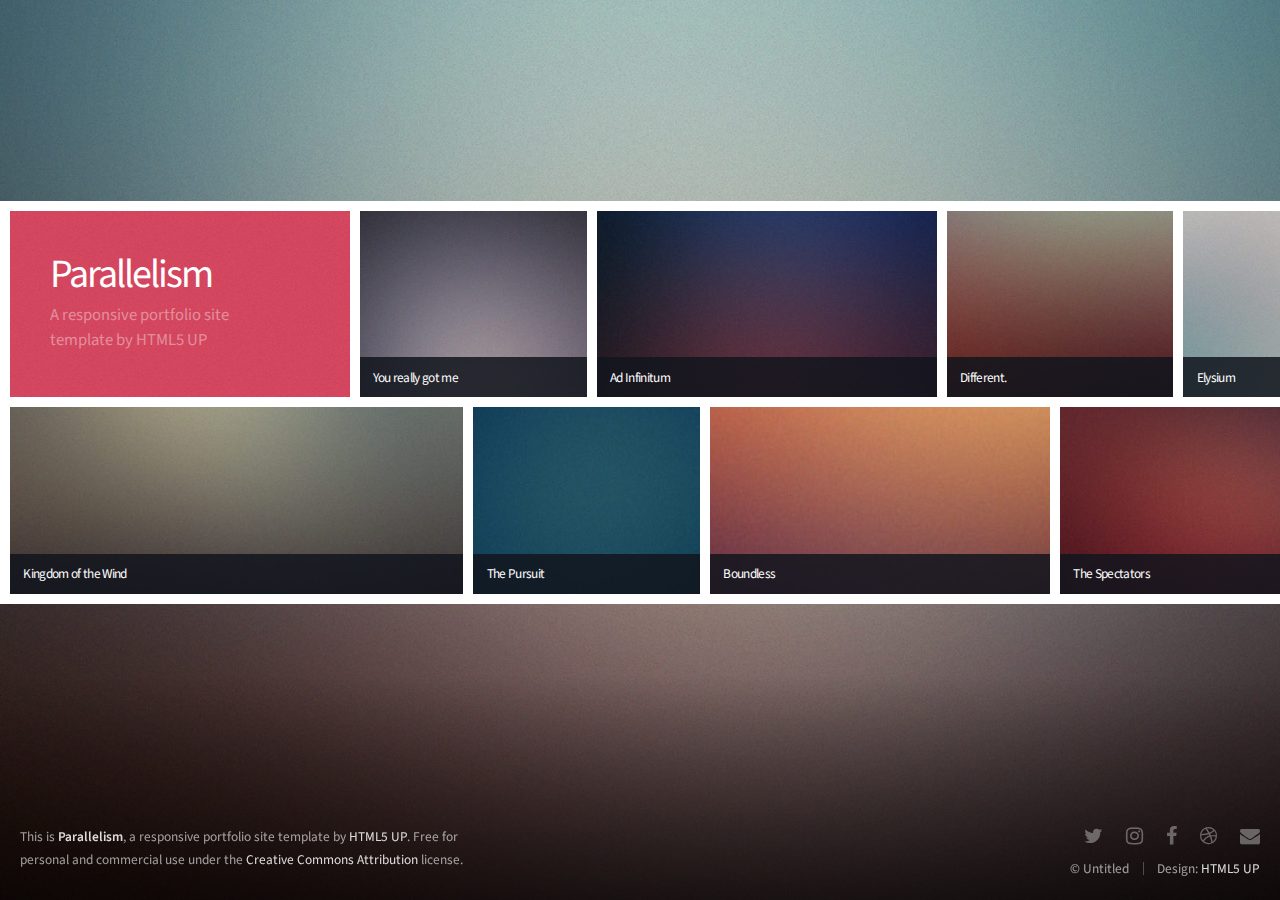
==== index.html @ c1fa1685 "Tw 2018" ====
<!DOCTYPE HTML>
<!--
	Parallelism by HTML5 UP
	html5up.net | @ajlkn
	Free for personal and commercial use under the CCA 3.0 license (html5up.net/license)
-->
<html>
	<head>
		<title>Parallelism by HTML5 UP</title>
		<meta charset="utf-8" />
		<meta name="viewport" content="width=device-width, initial-scale=1, user-scalable=no" />
		<link rel="stylesheet" href="assets/css/main.css" />
		<noscript><link rel="stylesheet" href="assets/css/noscript.css" /></noscript>
	</head>
	<body class="is-preload">

		<!-- Wrapper -->
			<div id="wrapper">

				<!-- Main -->
					<section id="main">

						<!-- Items -->
							<div class="items">

								<div class="item intro span-2">
									<h1>Parallelism</h1>
									<p>A responsive portfolio site<br />
									template by HTML5 UP</p>
								</div>

								<article class="item thumb span-1">
									<h2>You really got me</h2>
									<a href="images/fulls/01.jpg" class="image"><img src="images/thumbs/01.jpg" alt=""></a>
								</article>

								<article class="item thumb span-2">
									<h2>Ad Infinitum</h2>
									<a href="images/fulls/02.jpg" class="image"><img src="images/thumbs/02.jpg" alt=""></a>
								</article>

								<article class="item thumb span-1">
									<h2>Different.</h2>
									<a href="images/fulls/03.jpg" class="image"><img src="images/thumbs/03.jpg" alt=""></a>
								</article>

								<article class="item thumb span-1">
									<h2>Elysium</h2>
									<a href="images/fulls/04.jpg" class="image"><img src="images/thumbs/04.jpg" alt=""></a>
								</article>

								<article class="item thumb span-3">
									<h2>Kingdom of the Wind</h2>
									<a href="images/fulls/05.jpg" class="image"><img src="images/thumbs/05.jpg" alt=""></a>
								</article>

								<article class="item thumb span-1">
									<h2>The Pursuit</h2>
									<a href="images/fulls/06.jpg" class="image"><img src="images/thumbs/06.jpg" alt=""></a>
								</article>

								<article class="item thumb span-2">
									<h2>Boundless</h2>
									<a href="images/fulls/07.jpg" class="image"><img src="images/thumbs/07.jpg" alt=""></a>
								</article>

								<article class="item thumb span-2">
									<h2>The Spectators</h2>
									<a href="images/fulls/08.jpg" class="image"><img src="images/thumbs/08.jpg" alt=""></a>
								</article>

							</div>

						<!-- Items -->
							<div class="items">

								<article class="item thumb span-3"><h2>Kingdom of the Wind</h2><a href="images/fulls/05.jpg" class="image"><img src="images/thumbs/05.jpg" alt=""></a></article>
								<article class="item thumb span-1"><h2>The Pursuit</h2><a href="images/fulls/06.jpg" class="image"><img src="images/thumbs/06.jpg" alt=""></a></article>
								<article class="item thumb span-2"><h2>Boundless</h2><a href="images/fulls/07.jpg" class="image"><img src="images/thumbs/07.jpg" alt=""></a></article>
								<article class="item thumb span-2"><h2>The Spectators</h2><a href="images/fulls/08.jpg" class="image"><img src="images/thumbs/08.jpg" alt=""></a></article>
								<article class="item thumb span-1"><h2>You really got me</h2><a href="images/fulls/01.jpg" class="image"><img src="images/thumbs/01.jpg" alt=""></a></article>
								<article class="item thumb span-2"><h2>Ad Infinitum</h2><a href="images/fulls/02.jpg" class="image"><img src="images/thumbs/02.jpg" alt=""></a></article>
								<article class="item thumb span-1"><h2>Different.</h2><a href="images/fulls/03.jpg" class="image"><img src="images/thumbs/03.jpg" alt=""></a></article>
								<article class="item thumb span-2"><h2>Kingdom of the Wind</h2><a href="images/fulls/05.jpg" class="image"><img src="images/thumbs/05.jpg" alt=""></a></article>
								<article class="item thumb span-1"><h2>Elysium</h2><a href="images/fulls/04.jpg" class="image"><img src="images/thumbs/04.jpg" alt=""></a></article>

							</div>

					</section>

				<!-- Footer -->
					<section id="footer">
						<section>
							<p>This is <strong>Parallelism</strong>, a responsive portfolio site template by <a href="http://html5up.net">HTML5 UP</a>. Free for personal
							and commercial use under the <a href="http://html5up.net/license">Creative Commons Attribution</a> license.</p>
						</section>
						<section>
							<ul class="icons">
								<li><a href="#" class="icon fa-twitter"><span class="label">Twitter</span></a></li>
								<li><a href="#" class="icon fa-instagram"><span class="label">Instagram</span></a></li>
								<li><a href="#" class="icon fa-facebook"><span class="label">Facebook</span></a></li>
								<li><a href="#" class="icon fa-dribbble"><span class="label">Dribbble</span></a></li>
								<li><a href="#" class="icon fa-envelope"><span class="label">Email</span></a></li>
							</ul>
							<ul class="copyright">
								<li>&copy; Untitled</li><li>Design: <a href="http://html5up.net">HTML5 UP</a></li>
							</ul>
						</section>
					</section>

			</div>

		<!-- Scripts -->
			<script src="assets/js/jquery.min.js"></script>
			<script src="assets/js/jquery.poptrox.min.js"></script>
			<script src="assets/js/browser.min.js"></script>
			<script src="assets/js/breakpoints.min.js"></script>
			<script src="assets/js/util.js"></script>
			<script src="assets/js/main.js"></script>

	</body>
</html>
---- assets/css/main.css ----
@import url("https://fonts.googleapis.com/css?family=Source+Sans+Pro:400,600");
@import url("font-awesome.min.css");

/*
	Parallelism by HTML5 UP
	html5up.net | @ajlkn
	Free for personal and commercial use under the CCA 3.0 license (html5up.net/license)
*/

html, body, div, span, applet, object,
iframe, h1, h2, h3, h4, h5, h6, p, blockquote,
pre, a, abbr, acronym, address, big, cite,
code, del, dfn, em, img, ins, kbd, q, s, samp,
small, strike, strong, sub, sup, tt, var, b,
u, i, center, dl, dt, dd, ol, ul, li, fieldset,
form, label, legend, table, caption, tbody,
tfoot, thead, tr, th, td, article, aside,
canvas, details, embed, figure, figcaption,
footer, header, hgroup, menu, nav, output, ruby,
section, summary, time, mark, audio, video {
	margin: 0;
	padding: 0;
	border: 0;
	font-size: 100%;
	font: inherit;
	vertical-align: baseline;}

article, aside, details, figcaption, figure,
footer, header, hgroup, menu, nav, section {
	display: block;}

body {
	line-height: 1;
}

ol, ul {
	list-style: none;
}

blockquote, q {
	quotes: none;
}

	blockquote:before, blockquote:after, q:before, q:after {
		content: '';
		content: none;
	}

table {
	border-collapse: collapse;
	border-spacing: 0;
}

body {
	-webkit-text-size-adjust: none;
}

mark {
	background-color: transparent;
	color: inherit;
}

input::-moz-focus-inner {
	border: 0;
	padding: 0;
}

input, select, textarea {
	-moz-appearance: none;
	-webkit-appearance: none;
	-ms-appearance: none;
	appearance: none;
}

/* Basic */

	html {
		box-sizing: border-box;
	}

	*, *:before, *:after {
		box-sizing: inherit;
	}

	body {
		background-image: url("images/overlay.png"), -moz-linear-gradient(top, rgba(0, 0, 0, 0) 75%, rgba(0, 0, 0, 0.65)), url("../../images/bg.jpg");
		background-image: url("images/overlay.png"), -webkit-linear-gradient(top, rgba(0, 0, 0, 0) 75%, rgba(0, 0, 0, 0.65)), url("../../images/bg.jpg");
		background-image: url("images/overlay.png"), -ms-linear-gradient(top, rgba(0, 0, 0, 0) 75%, rgba(0, 0, 0, 0.65)), url("../../images/bg.jpg");
		background-image: url("images/overlay.png"), linear-gradient(top, rgba(0, 0, 0, 0) 75%, rgba(0, 0, 0, 0.65)), url("../../images/bg.jpg");
		background-position: top left, bottom left, auto;
		background-size: auto, 100% 100%, cover;
		background-attachment: fixed;
		background-repeat: repeat, no-repeat, auto;
		position: relative;
		background-color: #150C07;
		line-height: 1.75em;
		overflow-x: hidden;
		overflow-y: auto;
	}

		body.is-preload *, body.is-preload *:before, body.is-preload *:after {
			-moz-animation: none !important;
			-webkit-animation: none !important;
			-ms-animation: none !important;
			animation: none !important;
			-moz-transition: none !important;
			-webkit-transition: none !important;
			-ms-transition: none !important;
			transition: none !important;
		}

		@media screen and (max-width: 1280px) {

			body {
				background-attachment: scroll;
			}

		}

		@media screen and (max-width: 736px) {

			body {
				background-attachment: scroll;
				background-size: auto, 100% 100%, 250% auto;
				background-repeat: repeat, no-repeat, no-repeat;
				background-position: top left, bottom left, 50% 0%;
			}

		}

	body, input, select, textarea {
		font-family: 'Source Sans Pro', "微軟正黑體";
		font-weight: 400;
		padding: 0;
		font-size: 13pt;
		color: rgba(255, 255, 255, 0.6);
	}

		@media screen and (max-width: 1680px) {

			body, input, select, textarea {
				font-size: 11pt;
			}

		}

		@media screen and (max-width: 1280px) {

			body, input, select, textarea {
				font-size: 10pt;
			}

		}

		@media screen and (max-width: 980px) {

			body, input, select, textarea {
				font-size: 11pt;
			}

		}

	a {
		color: #fff;
		color: rgba(255, 255, 255, 0.85);
		text-decoration: none;
		-moz-transition: color 0.25s ease-in-out;
		-webkit-transition: color 0.25s ease-in-out;
		-ms-transition: color 0.25s ease-in-out;
		transition: color 0.25s ease-in-out;
	}

		a:hover {
			color: #d64760;
		}

	h1, h2, h3, h4, h5, h6 {
		font-weight: 400;
		color: #fff;
		letter-spacing: -0.05em;
	}

	strong, b {
		color: #fff;
		color: rgba(255, 255, 255, 0.85);
		font-weight: 600;
	}

/* List */

	ul.icons {
		cursor: default;
		margin: 0 0 0.5em 0;
	}

		ul.icons li {
			display: inline-block;
			font-size: 1.5em;
			margin-left: 1em;
		}

			ul.icons li span {
				display: none;
			}

			ul.icons li a {
				opacity: 0.35;
				color: #fff;
				-moz-transition: opacity 0.25s ease-in-out;
				-webkit-transition: opacity 0.25s ease-in-out;
				-ms-transition: opacity 0.25s ease-in-out;
				transition: opacity 0.25s ease-in-out;
			}

				ul.icons li a:hover {
					opacity: 1.0;
				}

			ul.icons li:first-child {
				margin-left: 0;
			}

		@media screen and (max-width: 736px) {

			ul.icons {
				margin: 0 0 2em 0;
			}

		}

/* Icons */

	.icon {
		position: relative;
		text-decoration: none;
	}

		.icon:before {
			-moz-osx-font-smoothing: grayscale;
			-webkit-font-smoothing: antialiased;
			font-family: FontAwesome, "微軟正黑體";
			font-style: normal;
			font-weight: normal;
			text-transform: none !important;
		}

		.icon > .label {
			display: none;
		}

/* Wrapper */

	#wrapper {
		min-height: 100vh;
		display: -moz-flex;
		display: -webkit-flex;
		display: -ms-flex;
		display: flex;
		-moz-flex-direction: column;
		-webkit-flex-direction: column;
		-ms-flex-direction: column;
		flex-direction: column;
		-moz-justify-content: space-between;
		-webkit-justify-content: space-between;
		-ms-justify-content: space-between;
		justify-content: space-between;
		-moz-align-items: center;
		-webkit-align-items: center;
		-ms-align-items: center;
		align-items: center;
		-moz-transition: -moz-filter 0.5s ease-in-out;
		-webkit-transition: -webkit-filter 0.5s ease-in-out;
		-ms-transition: -ms-filter 0.5s ease-in-out;
		transition: filter 0.5s ease-in-out;
	}

		#wrapper:before {
			content: '';
			display: block;
		}

		body.is-poptrox-visible #wrapper {
			-moz-filter: blur(0.25em);
			-webkit-filter: blur(0.25em);
			-ms-filter: blur(0.25em);
			filter: blur(0.25em);
		}

		@media screen and (max-width: 736px) {

			#wrapper {
				min-height: 0;
			}

		}

/* Scroll Zone */

	.scrollZone {
		position: fixed;
		width: 6rem;
		height: 100vh;
		cursor: -moz-grab;
		cursor: -webkit-grab;
		cursor: -ms-grab;
		cursor: grab;
		z-index: 10001;
	}

		.scrollZone.left {
			left: 0;
		}

		.scrollZone.right {
			right: 0;
		}

		@media screen and (max-width: 736px) {

			.scrollZone {
				display: none;
			}

		}

/* Main */

	#main {
		-moz-transition: opacity 1s ease-in-out;
		-webkit-transition: opacity 1s ease-in-out;
		-ms-transition: opacity 1s ease-in-out;
		transition: opacity 1s ease-in-out;
		-moz-transition-delay: 0.5s;
		-webkit-transition-delay: 0.5s;
		-ms-transition-delay: 0.5s;
		transition-delay: 0.5s;
		position: relative;
		z-index: 1;
		width: -moz-min-content;
		width: -webkit-min-content;
		width: -ms-min-content;
		width: min-content;
		max-width: 100vw;
		overflow-x: hidden;
		-webkit-overflow-scrolling: touch;
		padding: 5px;
	}

		#main .items {
			display: -moz-flex;
			display: -webkit-flex;
			display: -ms-flex;
			display: flex;
		}

			#main .items > :last-child {
				border-right: solid 10px #ffffff;
			}

		#main .item {
			-moz-flex-grow: 0;
			-webkit-flex-grow: 0;
			-ms-flex-grow: 0;
			flex-grow: 0;
			-moz-flex-shrink: 0;
			-webkit-flex-shrink: 0;
			-ms-flex-shrink: 0;
			flex-shrink: 0;
			margin: 5px;
			height: 16em;
			box-shadow: 0 0 0 10px #ffffff;
		}

			#main .item.span-1 {
				width: 20em;
			}

			#main .item.span-2 {
				width: 30em;
			}

			#main .item.span-3 {
				width: 40em;
			}

			#main .item.intro {
				background-color: #d64760;
				background-image: url("images/overlay.png");
				display: -moz-flex;
				display: -webkit-flex;
				display: -ms-flex;
				display: flex;
				-moz-flex-direction: column;
				-webkit-flex-direction: column;
				-ms-flex-direction: column;
				flex-direction: column;
				-moz-justify-content: center;
				-webkit-justify-content: center;
				-ms-justify-content: center;
				justify-content: center;
				padding: 1em 3em;
			}

				#main .item.intro h1 {
					font-size: 3em;
					line-height: 1em;
				}

				#main .item.intro p {
					font-size: 1.25em;
					line-height: 1.5em;
					margin: 0.5em 0 0 0;
					opacity: 0.65;
				}

			#main .item.thumb {
				display: block;
				position: relative;
				background: rgba(255, 255, 255, 0.25);
				cursor: default;
			}

				#main .item.thumb h2 {
					position: absolute;
					bottom: 0;
					left: 0;
					background: rgba(18, 21, 29, 0.85);
					width: 100%;
					padding: 1em;
					font-weight: 400;
					line-height: 1em;
					z-index: 2;
				}

				#main .item.thumb img {
					display: block;
					z-index: 1;
					position: absolute;
					top: 0;
					left: 0;
					width: 100%;
					height: 100%;
					-moz-object-fit: cover;
					-webkit-object-fit: cover;
					-ms-object-fit: cover;
					object-fit: cover;
					-moz-object-position: center;
					-webkit-object-position: center;
					-ms-object-position: center;
					object-position: center;
					-moz-transition: opacity 0.75s ease-in-out;
					-webkit-transition: opacity 0.75s ease-in-out;
					-ms-transition: opacity 0.75s ease-in-out;
					transition: opacity 0.75s ease-in-out;
					-moz-transition-delay: 1.25s;
					-webkit-transition-delay: 1.25s;
					-ms-transition-delay: 1.25s;
					transition-delay: 1.25s;
				}

				#main .item.thumb.delay-1 img {
					-moz-transition-delay: 1.375s;
					-webkit-transition-delay: 1.375s;
					-ms-transition-delay: 1.375s;
					transition-delay: 1.375s;
				}

				#main .item.thumb.delay-2 img {
					-moz-transition-delay: 1.5s;
					-webkit-transition-delay: 1.5s;
					-ms-transition-delay: 1.5s;
					transition-delay: 1.5s;
				}

				#main .item.thumb.delay-3 img {
					-moz-transition-delay: 1.625s;
					-webkit-transition-delay: 1.625s;
					-ms-transition-delay: 1.625s;
					transition-delay: 1.625s;
				}

				#main .item.thumb.delay-4 img {
					-moz-transition-delay: 1.75s;
					-webkit-transition-delay: 1.75s;
					-ms-transition-delay: 1.75s;
					transition-delay: 1.75s;
				}

				#main .item.thumb.delay-5 img {
					-moz-transition-delay: 1.875s;
					-webkit-transition-delay: 1.875s;
					-ms-transition-delay: 1.875s;
					transition-delay: 1.875s;
				}

				#main .item.thumb.delay-6 img {
					-moz-transition-delay: 2s;
					-webkit-transition-delay: 2s;
					-ms-transition-delay: 2s;
					transition-delay: 2s;
				}

		body.is-preload #main {
			opacity: 0;
		}

			body.is-preload #main .item.thumb img {
				opacity: 0;
			}

		@media screen and (max-width: 1680px) {

			#main .item {
				height: 14em;
			}

				#main .item.span-1 {
					width: 17em;
				}

				#main .item.span-2 {
					width: 25.5em;
				}

				#main .item.span-3 {
					width: 34em;
				}

		}

		@media screen and (max-width: 736px) {

			#main {
				width: 100%;
				overflow-x: hidden;
				overflow-y: auto;
				padding: 2.5px;
			}

				#main .items {
					-moz-flex-wrap: wrap;
					-webkit-flex-wrap: wrap;
					-ms-flex-wrap: wrap;
					flex-wrap: wrap;
					-moz-justify-content: center;
					-webkit-justify-content: center;
					-ms-justify-content: center;
					justify-content: center;
				}

					#main .items > :last-child {
						border-right: 0;
					}

				#main .item {
					-moz-flex-grow: 1;
					-webkit-flex-grow: 1;
					-ms-flex-grow: 1;
					flex-grow: 1;
					-moz-flex-shrink: 1;
					-webkit-flex-shrink: 1;
					-ms-flex-shrink: 1;
					flex-shrink: 1;
					width: calc(50vw - 15px) !important;
					margin: 2.5px;
					box-shadow: 0 0 0 5px #ffffff;
				}

					#main .item.intro {
						width: calc(100vw - 20px) !important;
						text-align: center;
						height: auto;
						padding: 3em;
					}

						#main .item.intro h1 {
							font-size: 2em;
						}

						#main .item.intro p {
							font-size: 1em;
						}

					#main .item.thumb h2 {
						display: none;
					}

		}

		@media screen and (max-width: 480px) {

			#main .item {
				height: 10em;
			}

		}

/* Header */

	#footer {
		width: 100%;
		padding: 1.5em;
		display: -moz-flex;
		display: -webkit-flex;
		display: -ms-flex;
		display: flex;
		-moz-justify-content: space-between;
		-webkit-justify-content: space-between;
		-ms-justify-content: space-between;
		justify-content: space-between;
		position: relative;
		z-index: 10002;
	}

		#footer > section:first-child {
			text-align: left;
			max-width: 36em;
			padding-right: 2em;
		}

		#footer > section:last-child {
			text-align: right;
			max-width: 36em;
		}

		#footer h2 {
			font-size: 2.25em;
			margin: 0 0 1em 0;
		}

		#footer .copyright li {
			display: inline-block;
			margin-left: 1em;
			padding-left: 1em;
			border-left: solid 1px rgba(255, 255, 255, 0.25);
			line-height: 1em;
		}

			#footer .copyright li:first-child {
				border-left: 0;
				margin-left: 0;
				padding-left: 0;
			}

		@media screen and (max-width: 980px) {

			#footer {
				-moz-flex-direction: column;
				-webkit-flex-direction: column;
				-ms-flex-direction: column;
				flex-direction: column;
			}

				#footer > section:first-child {
					width: 100%;
					padding-right: 0;
				}

				#footer > section:last-child {
					text-align: left;
					margin: 1.5em 0 0 0;
					width: 100%;
				}

		}

		@media screen and (max-width: 736px) {

			#footer {
				text-align: center;
				padding: 3em;
			}

				#footer > section:first-child {
					text-align: center;
					max-width: 100%;
				}

				#footer > section:last-child {
					text-align: center;
					max-width: 100%;
				}

				#footer .copyright li {
					display: block;
					margin: 0.75em 0 0 0;
					padding-left: 0;
					border-left: 0;
				}

					#footer .copyright li:first-child {
						margin-top: 0;
					}

		}

/* Popup */

	.poptrox-popup {
		background: #1a1f2c;
		background: rgba(18, 21, 29, 0.9);
		box-shadow: 0px 0px 0px 10px #fff, 0px 10px 60px 10px rgba(8, 11, 19, 0.55);
		cursor: default;
	}

		.poptrox-popup .loader {
			display: block;
			width: 48px;
			height: 48px;
			position: absolute;
			top: 50%;
			left: 50%;
			margin: -24px 0 0 -24px;
			background: url("images/loader.gif");
			opacity: 0.25;
		}

		.poptrox-popup .caption {
			position: absolute;
			bottom: 0;
			left: 0;
			background: #1a1f2c;
			background: rgba(18, 21, 29, 0.85);
			display: block;
			width: 100%;
			line-height: 75px;
			text-align: center;
			font-size: 1.25em;
			color: #fff;
		}

		.poptrox-popup .nav-next, .poptrox-popup .nav-previous {
			text-decoration: none;
			font-weight: normal;
			font-style: normal;
			-moz-transition: opacity 0.25s ease-in-out;
			-webkit-transition: opacity 0.25s ease-in-out;
			-ms-transition: opacity 0.25s ease-in-out;
			transition: opacity 0.25s ease-in-out;
			opacity: 0.35;
		}

			.poptrox-popup .nav-next:hover, .poptrox-popup .nav-previous:hover {
				opacity: 1.0;
			}

		.poptrox-popup .nav-next, .poptrox-popup .nav-previous {
			-moz-osx-font-smoothing: grayscale;
			-webkit-font-smoothing: antialiased;
			font-family: FontAwesome, "微軟正黑體";
			font-style: normal;
			font-weight: normal;
			text-transform: none !important;
			width: 150px;
			height: 75px;
			position: absolute;
			bottom: 0;
			cursor: pointer;
			font-size: 3em;
			line-height: 75px;
		}

		.poptrox-popup .nav-next {
			right: 0;
			text-align: right;
			padding-right: 30px;
		}

			.poptrox-popup .nav-next:before {
				content: '\f105';
			}

		.poptrox-popup .nav-previous {
			left: 0;
			text-align: left;
			padding-left: 30px;
		}

			.poptrox-popup .nav-previous:before {
				content: '\f104';
			}

		@media screen and (max-width: 736px) {

			.poptrox-popup {
				background: #0a0f1c;
				box-shadow: 0px 0px 30px 10px rgba(8, 11, 19, 0.85);
				border: solid 2.5px #fff;
				-moz-box-sizing: content-box;
				-webkit-box-sizing: content-box;
				-ms-box-sizing: content-box;
				box-sizing: content-box;
			}

				.poptrox-popup .caption {
					display: none !important;
				}

				.poptrox-popup .nav-next {
					display: none !important;
				}

				.poptrox-popup .nav-previous {
					display: none !important;
				}

		}
---- assets/css/noscript.css ----
/*
	Parallelism by HTML5 UP
	html5up.net | @ajlkn
	Free for personal and commercial use under the CCA 3.0 license (html5up.net/license)
*/

/* Main */

	#main {
		opacity: 1 !important;
		overflow-x: auto !important;
	}

		#main .item.thumb img {
			opacity: 1 !important;
		}
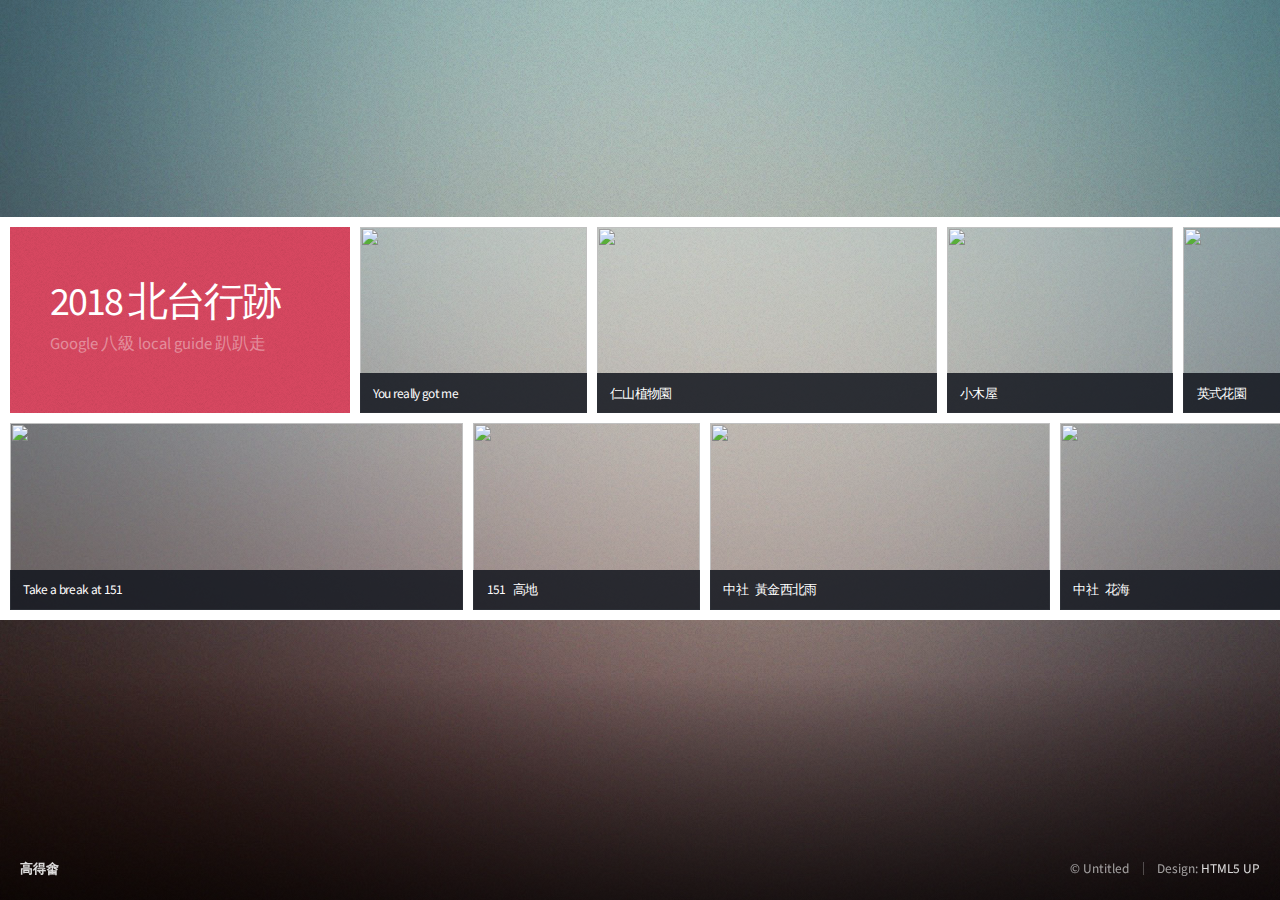
==== commit 6cb2ed2f: "Modified to fit my needs" ====
--- a/index.html
+++ b/index.html
@@ -6,11 +6,13 @@
 -->
 <html>
 	<head>
-		<title>Parallelism by HTML5 UP</title>
+		<title>得畬的相簿 2018</title>
 		<meta charset="utf-8" />
 		<meta name="viewport" content="width=device-width, initial-scale=1, user-scalable=no" />
-		<link rel="stylesheet" href="assets/css/main.css" />
+		<link rel="stylesheet" href="assets/css/main.css" />		
 		<noscript><link rel="stylesheet" href="assets/css/noscript.css" /></noscript>
+		<link rel="shortcut icon" href="images/favicon-20181008091807708.ico" />
+		<link rel="bookmark" href="images/favicon-20181008091807708.ico" />
 	</head>
 	<body class="is-preload">
 
@@ -24,49 +26,48 @@
 							<div class="items">
 
 								<div class="item intro span-2">
-									<h1>Parallelism</h1>
-									<p>A responsive portfolio site<br />
-									template by HTML5 UP</p>
+									<h1>2018 北台行跡</h1>
+									<p>Google 八級 local guide 趴趴走</p>
 								</div>
 
 								<article class="item thumb span-1">
 									<h2>You really got me</h2>
-									<a href="images/fulls/01.jpg" class="image"><img src="images/thumbs/01.jpg" alt=""></a>
+									<a href="images/fulls/1517971297224.jpg" class="image"><img src="images/fulls/1517971297224.jpg" alt=""></a>
 								</article>
 
 								<article class="item thumb span-2">
-									<h2>Ad Infinitum</h2>
-									<a href="images/fulls/02.jpg" class="image"><img src="images/thumbs/02.jpg" alt=""></a>
+									<h2>仁山植物園</h2>
+									<a href="images/fulls/P_20180122_113235.jpg" class="image"><img src="images/fulls/P_20180122_113235.jpg" alt=""></a>
 								</article>
 
 								<article class="item thumb span-1">
-									<h2>Different.</h2>
-									<a href="images/fulls/03.jpg" class="image"><img src="images/thumbs/03.jpg" alt=""></a>
+									<h2>小木屋</h2>
+									<a href="images/fulls/P_20180122_115643.jpg" class="image"><img src="images/fulls/P_20180122_115643.jpg" alt=""></a>
 								</article>
 
 								<article class="item thumb span-1">
-									<h2>Elysium</h2>
-									<a href="images/fulls/04.jpg" class="image"><img src="images/thumbs/04.jpg" alt=""></a>
+									<h2>英式花園</h2>
+									<a href="images/fulls/P_20180122_113528.jpg" class="image"><img src="images/fulls/P_20180122_113528.jpg" alt=""></a>
 								</article>
 
 								<article class="item thumb span-3">
-									<h2>Kingdom of the Wind</h2>
-									<a href="images/fulls/05.jpg" class="image"><img src="images/thumbs/05.jpg" alt=""></a>
+									<h2>桃機</h2>
+									<a href="images/fulls/P_20180204_055110.jpg" class="image"><img src="images/fulls/P_20180204_055110.jpg" alt=""></a>
 								</article>
 
 								<article class="item thumb span-1">
-									<h2>The Pursuit</h2>
-									<a href="images/fulls/06.jpg" class="image"><img src="images/thumbs/06.jpg" alt=""></a>
+									<h2>蛇口</h2>
+									<a href="images/fulls/P_20180206_120451.jpg" class="image"><img src="images/fulls/P_20180206_120451.jpg" alt=""></a>
 								</article>
 
 								<article class="item thumb span-2">
-									<h2>Boundless</h2>
-									<a href="images/fulls/07.jpg" class="image"><img src="images/thumbs/07.jpg" alt=""></a>
+									<h2>Shen Zhen</h2>
+									<a href="images/fulls/P_20180206_121920.jpg" class="image"><img src="images/fulls/P_20180206_121920.jpg" alt=""></a>
 								</article>
 
 								<article class="item thumb span-2">
-									<h2>The Spectators</h2>
-									<a href="images/fulls/08.jpg" class="image"><img src="images/thumbs/08.jpg" alt=""></a>
+									<h2>HK Airport</h2>
+									<a href="images/fulls/P_20180206_140846.jpg" class="image"><img src="images/fulls/P_20180206_140846.jpg" alt=""></a>
 								</article>
 
 							</div>
@@ -74,15 +75,15 @@
 						<!-- Items -->
 							<div class="items">
 
-								<article class="item thumb span-3"><h2>Kingdom of the Wind</h2><a href="images/fulls/05.jpg" class="image"><img src="images/thumbs/05.jpg" alt=""></a></article>
-								<article class="item thumb span-1"><h2>The Pursuit</h2><a href="images/fulls/06.jpg" class="image"><img src="images/thumbs/06.jpg" alt=""></a></article>
-								<article class="item thumb span-2"><h2>Boundless</h2><a href="images/fulls/07.jpg" class="image"><img src="images/thumbs/07.jpg" alt=""></a></article>
-								<article class="item thumb span-2"><h2>The Spectators</h2><a href="images/fulls/08.jpg" class="image"><img src="images/thumbs/08.jpg" alt=""></a></article>
-								<article class="item thumb span-1"><h2>You really got me</h2><a href="images/fulls/01.jpg" class="image"><img src="images/thumbs/01.jpg" alt=""></a></article>
-								<article class="item thumb span-2"><h2>Ad Infinitum</h2><a href="images/fulls/02.jpg" class="image"><img src="images/thumbs/02.jpg" alt=""></a></article>
-								<article class="item thumb span-1"><h2>Different.</h2><a href="images/fulls/03.jpg" class="image"><img src="images/thumbs/03.jpg" alt=""></a></article>
-								<article class="item thumb span-2"><h2>Kingdom of the Wind</h2><a href="images/fulls/05.jpg" class="image"><img src="images/thumbs/05.jpg" alt=""></a></article>
-								<article class="item thumb span-1"><h2>Elysium</h2><a href="images/fulls/04.jpg" class="image"><img src="images/thumbs/04.jpg" alt=""></a></article>
+								<article class="item thumb span-3"><h2>Take a break at 151</h2><a href="images/fulls/P_20180220_155207.jpg" class="image"><img src="images/fulls/P_20180220_155207.jpg" alt=""></a></article>
+								<article class="item thumb span-1"><h2>151 &nbsp; 高地</h2><a href="images/fulls/P_20180220_161824.jpg" class="image"><img src="images/fulls/P_20180220_161824.jpg" alt=""></a></article>
+								<article class="item thumb span-2"><h2>中社 &nbsp; 黃金西北雨</h2><a href="images/fulls/P_20180227_110552.jpg" class="image"><img src="images/fulls/P_20180227_110552.jpg" alt=""></a></article>
+								<article class="item thumb span-2"><h2>中社 &nbsp; 花海</h2><a href="images/fulls/P_20180227_111041.jpg" class="image"><img src="images/fulls/P_20180227_111041.jpg" alt=""></a></article>
+								<article class="item thumb span-1"><h2>勝興車站</h2><a href="images/fulls/P_20180410_134147.jpg" class="image"><img src="images/fulls/P_20180410_134147.jpg" alt=""></a></article>
+								<article class="item thumb span-2"><h2>勝興車站</h2><a href="images/fulls/P_20180410_134705.jpg" class="image"><img src="images/fulls/P_20180410_134705.jpg" alt=""></a></article>
+								<article class="item thumb span-1"><h2>台中花博 &nbsp; 準備中</h2><a href="images/fulls/P_20180327_125958.jpg" class="image"><img src="images/fulls/P_20180327_125958.jpg" alt=""></a></article>
+								<article class="item thumb span-2"><h2>台中花博 &nbsp; 準備中</h2><a href="images/fulls/P_20180327_131628_HDR.jpg" class="image"><img src="images/fulls/P_20180327_131628_HDR.jpg" alt=""></a></article>
+								<article class="item thumb span-1"><h2>風中 &nbsp; 陽光下</h2><a href="images/fulls/DSC01822.jpg" class="image"><img src="images/fulls/DSC01822.jpg" alt=""></a></article>
 
 							</div>
 
@@ -91,17 +92,17 @@
 				<!-- Footer -->
 					<section id="footer">
 						<section>
-							<p>This is <strong>Parallelism</strong>, a responsive portfolio site template by <a href="http://html5up.net">HTML5 UP</a>. Free for personal
-							and commercial use under the <a href="http://html5up.net/license">Creative Commons Attribution</a> license.</p>
+							<p><strong>高得畬</strong></p>
 						</section>
 						<section>
+						<!--
 							<ul class="icons">
 								<li><a href="#" class="icon fa-twitter"><span class="label">Twitter</span></a></li>
 								<li><a href="#" class="icon fa-instagram"><span class="label">Instagram</span></a></li>
 								<li><a href="#" class="icon fa-facebook"><span class="label">Facebook</span></a></li>
 								<li><a href="#" class="icon fa-dribbble"><span class="label">Dribbble</span></a></li>
 								<li><a href="#" class="icon fa-envelope"><span class="label">Email</span></a></li>
-							</ul>
+							</ul> -->
 							<ul class="copyright">
 								<li>&copy; Untitled</li><li>Design: <a href="http://html5up.net">HTML5 UP</a></li>
 							</ul>
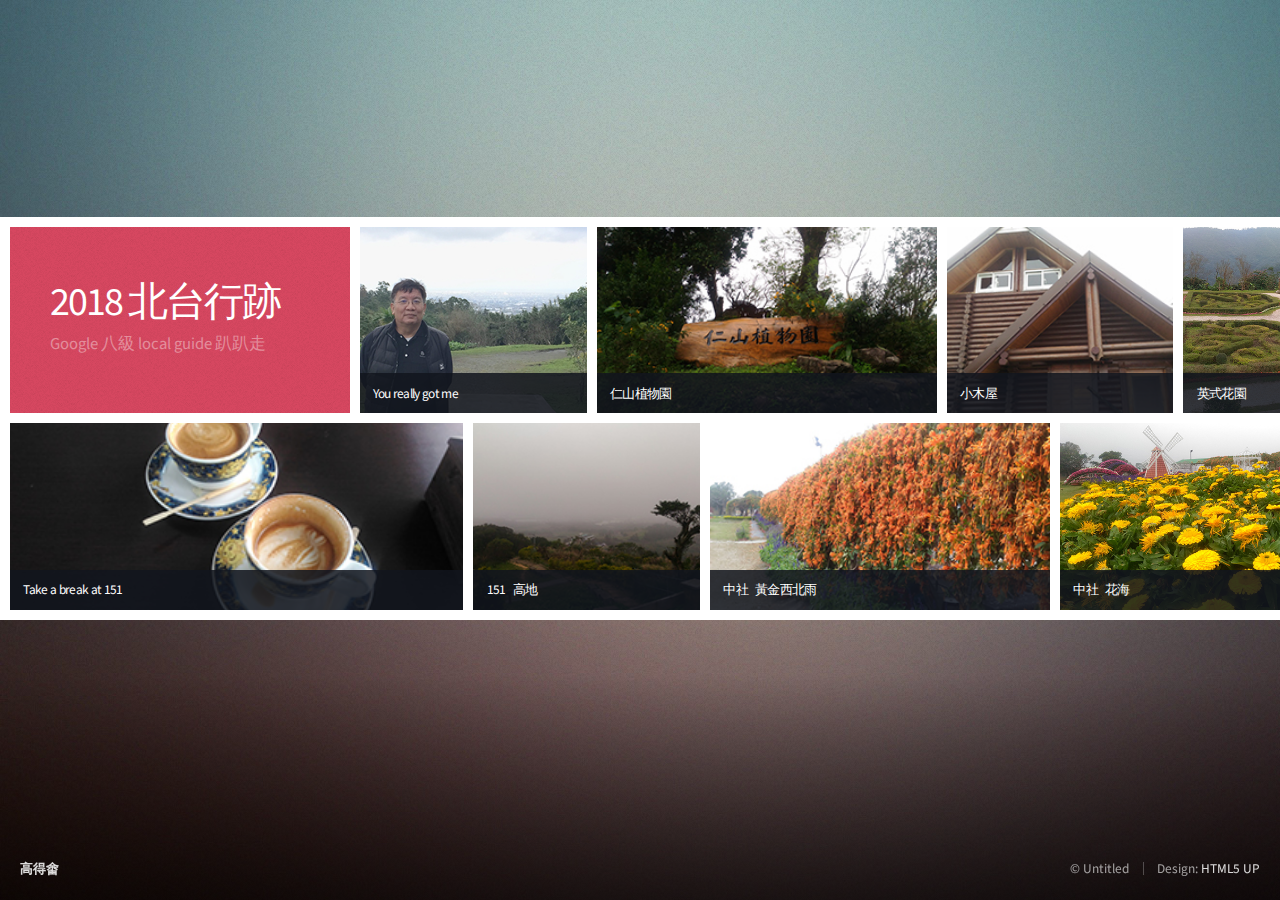
==== commit 06e6e358: "Get speed on adding thumbs" ====
--- a/index.html
+++ b/index.html
@@ -32,42 +32,42 @@
 
 								<article class="item thumb span-1">
 									<h2>You really got me</h2>
-									<a href="images/fulls/1517971297224.jpg" class="image"><img src="images/fulls/1517971297224.jpg" alt=""></a>
+									<a href="images/fulls/1517971297224.jpg" class="image"><img src="images/thumbs/1517971297224.jpg" alt=""></a>
 								</article>
 
 								<article class="item thumb span-2">
 									<h2>仁山植物園</h2>
-									<a href="images/fulls/P_20180122_113235.jpg" class="image"><img src="images/fulls/P_20180122_113235.jpg" alt=""></a>
+									<a href="images/fulls/P_20180122_113235.jpg" class="image"><img src="images/thumbs/P_20180122_113235.jpg" alt=""></a>
 								</article>
 
 								<article class="item thumb span-1">
 									<h2>小木屋</h2>
-									<a href="images/fulls/P_20180122_115643.jpg" class="image"><img src="images/fulls/P_20180122_115643.jpg" alt=""></a>
+									<a href="images/fulls/P_20180122_115643.jpg" class="image"><img src="images/thumbs/P_20180122_115643.jpg" alt=""></a>
 								</article>
 
 								<article class="item thumb span-1">
 									<h2>英式花園</h2>
-									<a href="images/fulls/P_20180122_113528.jpg" class="image"><img src="images/fulls/P_20180122_113528.jpg" alt=""></a>
+									<a href="images/fulls/P_20180122_113528.jpg" class="image"><img src="images/thumbs/P_20180122_113528.jpg" alt=""></a>
 								</article>
 
 								<article class="item thumb span-3">
 									<h2>桃機</h2>
-									<a href="images/fulls/P_20180204_055110.jpg" class="image"><img src="images/fulls/P_20180204_055110.jpg" alt=""></a>
+									<a href="images/fulls/P_20180204_055110.jpg" class="image"><img src="images/thumbs/P_20180204_055110.jpg" alt=""></a>
 								</article>
 
 								<article class="item thumb span-1">
 									<h2>蛇口</h2>
-									<a href="images/fulls/P_20180206_120451.jpg" class="image"><img src="images/fulls/P_20180206_120451.jpg" alt=""></a>
+									<a href="images/fulls/P_20180206_120451.jpg" class="image"><img src="images/thumbs/P_20180206_120451.jpg" alt=""></a>
 								</article>
 
 								<article class="item thumb span-2">
 									<h2>Shen Zhen</h2>
-									<a href="images/fulls/P_20180206_121920.jpg" class="image"><img src="images/fulls/P_20180206_121920.jpg" alt=""></a>
+									<a href="images/fulls/P_20180206_121920.jpg" class="image"><img src="images/thumbs/P_20180206_121920.jpg" alt=""></a>
 								</article>
 
 								<article class="item thumb span-2">
 									<h2>HK Airport</h2>
-									<a href="images/fulls/P_20180206_140846.jpg" class="image"><img src="images/fulls/P_20180206_140846.jpg" alt=""></a>
+									<a href="images/fulls/P_20180206_140846.jpg" class="image"><img src="images/thumbs/P_20180206_140846.jpg" alt=""></a>
 								</article>
 
 							</div>
@@ -75,15 +75,15 @@
 						<!-- Items -->
 							<div class="items">
 
-								<article class="item thumb span-3"><h2>Take a break at 151</h2><a href="images/fulls/P_20180220_155207.jpg" class="image"><img src="images/fulls/P_20180220_155207.jpg" alt=""></a></article>
-								<article class="item thumb span-1"><h2>151 &nbsp; 高地</h2><a href="images/fulls/P_20180220_161824.jpg" class="image"><img src="images/fulls/P_20180220_161824.jpg" alt=""></a></article>
-								<article class="item thumb span-2"><h2>中社 &nbsp; 黃金西北雨</h2><a href="images/fulls/P_20180227_110552.jpg" class="image"><img src="images/fulls/P_20180227_110552.jpg" alt=""></a></article>
-								<article class="item thumb span-2"><h2>中社 &nbsp; 花海</h2><a href="images/fulls/P_20180227_111041.jpg" class="image"><img src="images/fulls/P_20180227_111041.jpg" alt=""></a></article>
-								<article class="item thumb span-1"><h2>勝興車站</h2><a href="images/fulls/P_20180410_134147.jpg" class="image"><img src="images/fulls/P_20180410_134147.jpg" alt=""></a></article>
-								<article class="item thumb span-2"><h2>勝興車站</h2><a href="images/fulls/P_20180410_134705.jpg" class="image"><img src="images/fulls/P_20180410_134705.jpg" alt=""></a></article>
-								<article class="item thumb span-1"><h2>台中花博 &nbsp; 準備中</h2><a href="images/fulls/P_20180327_125958.jpg" class="image"><img src="images/fulls/P_20180327_125958.jpg" alt=""></a></article>
-								<article class="item thumb span-2"><h2>台中花博 &nbsp; 準備中</h2><a href="images/fulls/P_20180327_131628_HDR.jpg" class="image"><img src="images/fulls/P_20180327_131628_HDR.jpg" alt=""></a></article>
-								<article class="item thumb span-1"><h2>風中 &nbsp; 陽光下</h2><a href="images/fulls/DSC01822.jpg" class="image"><img src="images/fulls/DSC01822.jpg" alt=""></a></article>
+								<article class="item thumb span-3"><h2>Take a break at 151</h2><a href="images/fulls/P_20180220_155207.jpg" class="image"><img src="images/thumbs/P_20180220_155207.jpg" alt=""></a></article>
+								<article class="item thumb span-1"><h2>151 &nbsp; 高地</h2><a href="images/fulls/P_20180220_161824.jpg" class="image"><img src="images/thumbs/P_20180220_161824.jpg" alt=""></a></article>
+								<article class="item thumb span-2"><h2>中社 &nbsp; 黃金西北雨</h2><a href="images/fulls/P_20180227_110552.jpg" class="image"><img src="images/thumbs/P_20180227_110552.jpg" alt=""></a></article>
+								<article class="item thumb span-2"><h2>中社 &nbsp; 花海</h2><a href="images/fulls/P_20180227_111041.jpg" class="image"><img src="images/thumbs/P_20180227_111041.jpg" alt=""></a></article>
+								<article class="item thumb span-1"><h2>勝興車站</h2><a href="images/fulls/P_20180410_134147.jpg" class="image"><img src="images/thumbs/P_20180410_134147.jpg" alt=""></a></article>
+								<article class="item thumb span-2"><h2>勝興車站</h2><a href="images/fulls/P_20180410_134705.jpg" class="image"><img src="images/thumbs/P_20180410_134705.jpg" alt=""></a></article>
+								<article class="item thumb span-1"><h2>台中花博 &nbsp; 準備中</h2><a href="images/fulls/P_20180327_125958.jpg" class="image"><img src="images/thumbs/P_20180327_125958.jpg" alt=""></a></article>
+								<article class="item thumb span-2"><h2>台中花博 &nbsp; 準備中</h2><a href="images/fulls/P_20180327_131628_HDR.jpg" class="image"><img src="images/thumbs/P_20180327_131628_HDR.jpg" alt=""></a></article>
+								<article class="item thumb span-1"><h2>風中 &nbsp; 陽光下</h2><a href="images/fulls/DSC01822.jpg" class="image"><img src="images/thumbs/DSC01822.jpg" alt=""></a></article>
 
 							</div>
 
